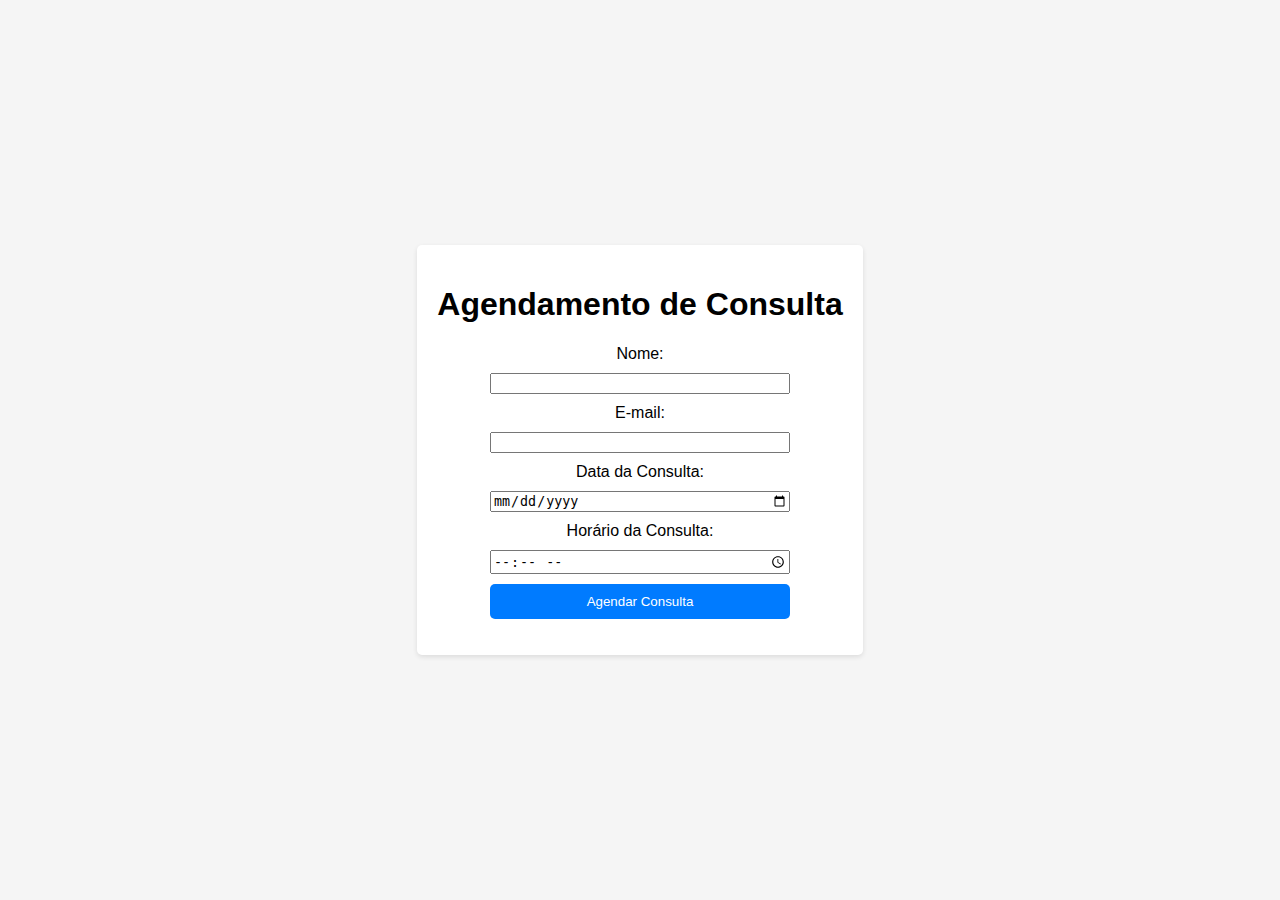
==== Agenda/index.html @ 99e46c62 "Pagina de agendamento" ====
<!DOCTYPE html>
<html lang="en">
<head>
    <meta charset="UTF-8">
    <meta name="viewport" content="width=device-width, initial-scale=1.0">
    <title>Agendamento de Consulta</title>
    <link rel="stylesheet" href="styles.css">
</head>
<body>
    <div class="container">
        <h1>Agendamento de Consulta</h1>
        <form id="appointment-form">
            <label for="name">Nome:</label>
            <input type="text" id="name" name="name" required>

            <label for="email">E-mail:</label>
            <input type="email" id="email" name="email" required>

            <label for="date">Data da Consulta:</label>
            <input type="date" id="date" name="date" required>

            <label for="time">Horário da Consulta:</label>
            <input type="time" id="time" name="time" required>

            <button type="submit">Agendar Consulta</button>
        </form>
        <p id="confirmation-message"></p>
    </div>
    <script src="script.js"></script>
</body>
</html>
---- Agenda/styles.css ----
body {
    font-family: Arial, sans-serif;
    background-color: #f5f5f5;
    margin: 0;
    padding: 0;
    display: flex;
    justify-content: center;
    align-items: center;
    min-height: 100vh;
}

.container {
    background-color: #fff;
    padding: 20px;
    border-radius: 5px;
    box-shadow: 0 2px 5px rgba(0, 0, 0, 0.1);
    text-align: center;
}

form {
    display: flex;
    flex-direction: column;
    gap: 10px;
    max-width: 300px;
    margin: 0 auto;
}

label, input {
    display: block;
}

button {
    padding: 10px;
    background-color: #007bff;
    color: #fff;
    border: none;
    border-radius: 5px;
    cursor: pointer;
    transition: background-color 0.3s;
}

button:hover {
    background-color: #0056b3;
}

#confirmation-message {
    font-weight: bold;
    color: green;
    margin-top: 10px;
}
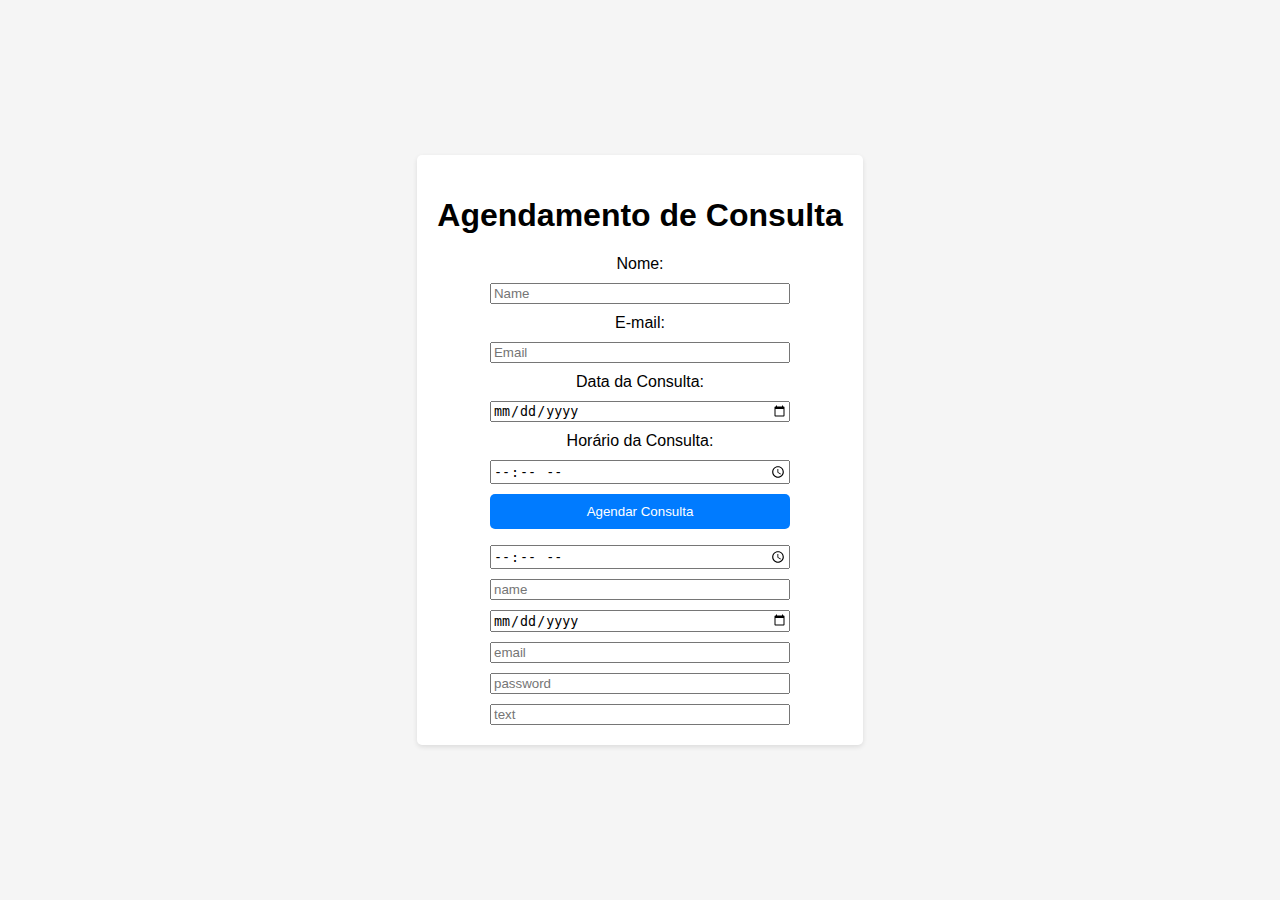
==== commit 968cece2: "Pagina de agendamento AT" ====
--- a/Agenda/index.html
+++ b/Agenda/index.html
@@ -11,10 +11,10 @@
         <h1>Agendamento de Consulta</h1>
         <form id="appointment-form">
             <label for="name">Nome:</label>
-            <input type="text" id="name" name="name" required>
+            <input type="text" id="name" name="name" placeholder="Name" required>
 
             <label for="email">E-mail:</label>
-            <input type="email" id="email" name="email" required>
+            <input type="email" id="email" name="email" placeholder="Email" required>
 
             <label for="date">Data da Consulta:</label>
             <input type="date" id="date" name="date" required>
@@ -22,9 +22,22 @@
             <label for="time">Horário da Consulta:</label>
             <input type="time" id="time" name="time" required>
 
+
             <button type="submit">Agendar Consulta</button>
         </form>
         <p id="confirmation-message"></p>
+
+
+        <form >
+            <input type="time" name="time" placeholder="time">
+            <input type="name" name="name" placeholder="name">
+            <input type="date" name="date" placeholder="date">
+            <input type="email" name="email" placeholder="email">
+            <input type="password" name="password" placeholder="password">
+            <input type="text" name="text" placeholder="text">
+
+
+        </form>
     </div>
     <script src="script.js"></script>
 </body>
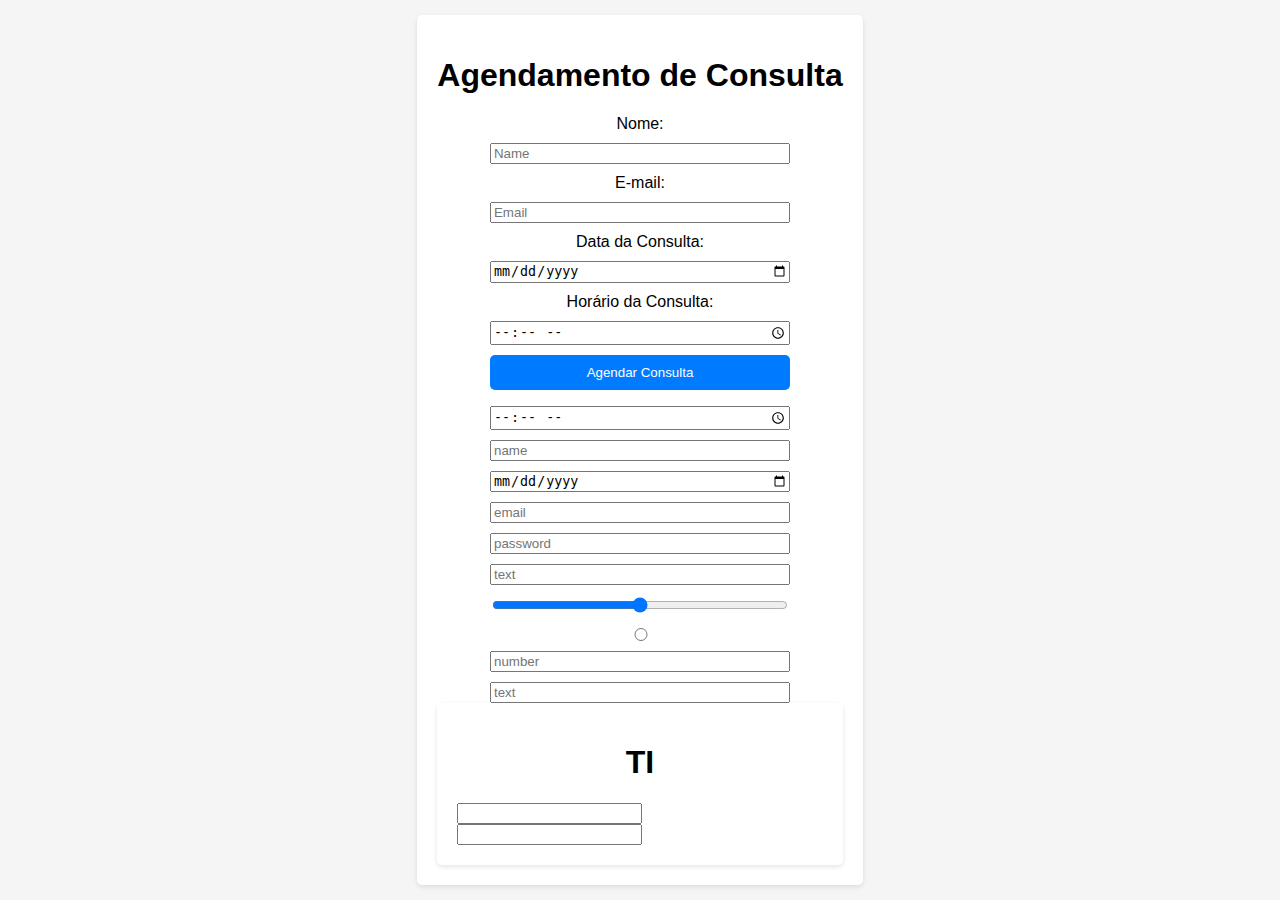
==== commit 891ccce8: "Pagina de agendamento AT" ====
--- a/Agenda/index.html
+++ b/Agenda/index.html
@@ -35,9 +35,20 @@
             <input type="email" name="email" placeholder="email">
             <input type="password" name="password" placeholder="password">
             <input type="text" name="text" placeholder="text">
+            <input type="range" name="range" placeholder="range">
+            <input type="radio" name="radio" placeholder="radio">
+            <input type="number" name="number" placeholder="number">
+            <input type="text" name="text" placeholder="text">
 
 
         </form>
+
+        <div class="container" >
+            <h1 contenteditable="true"> TI</h1>
+
+            <input type="text" spellcheck="true">
+            <input type="text" spellcheck="false">
+        </div>
     </div>
     <script src="script.js"></script>
 </body>
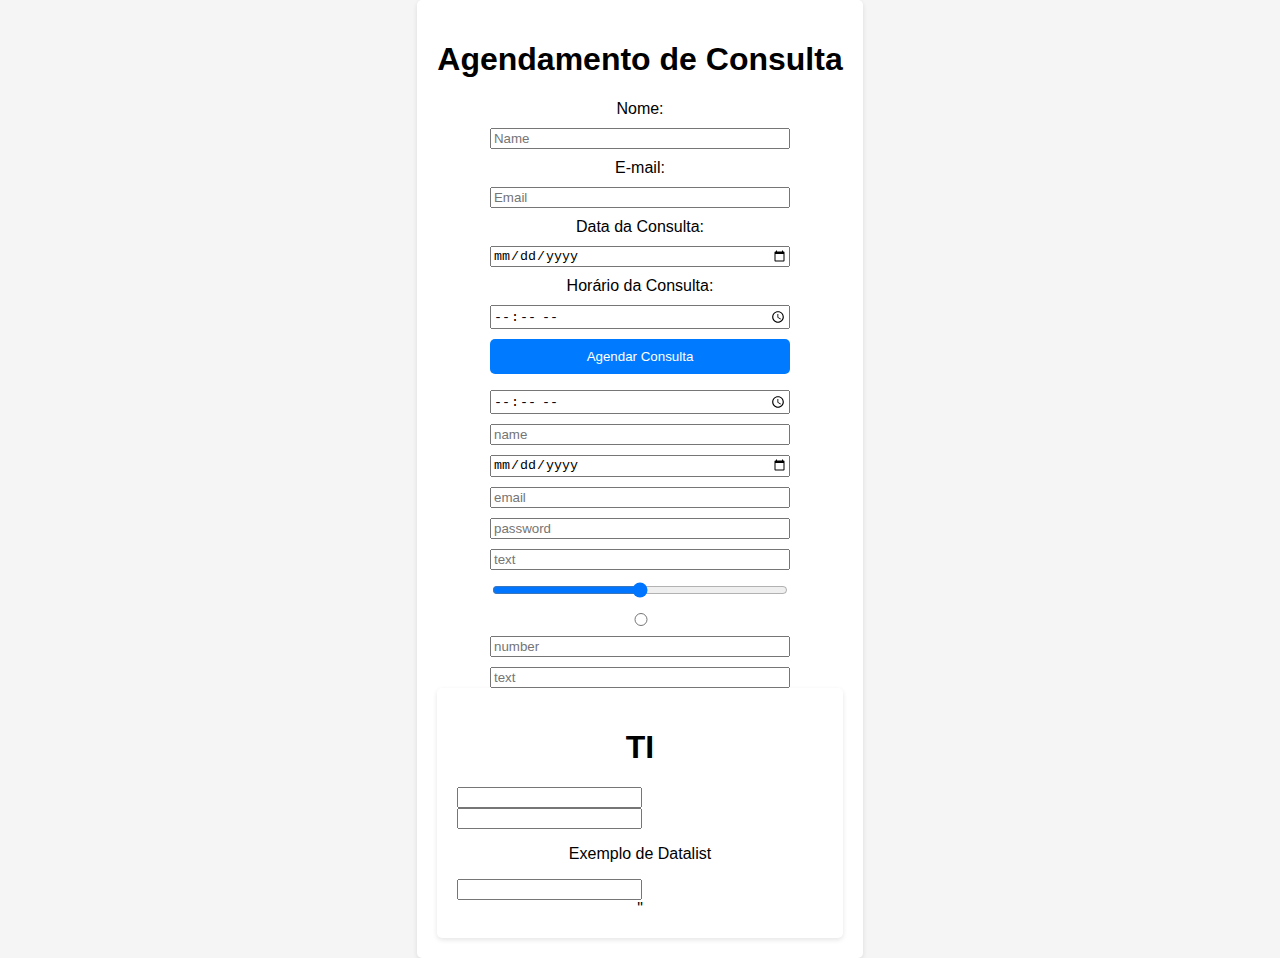
==== commit 9dcb41c4: "Pagina de agendamento datalist" ====
--- a/Agenda/index.html
+++ b/Agenda/index.html
@@ -48,6 +48,14 @@
 
             <input type="text" spellcheck="true">
             <input type="text" spellcheck="false">
+            <p> Exemplo de Datalist</p>
+            <input type="text" list="frutas"/>
+            <datalist id="frutas">
+                <option value="Abacate"></option>
+                <option value="Abacaxi"></option>
+                <option value="Banana"></option>
+                <option value="Mamão"></option>
+            </datalist>"
         </div>
     </div>
     <script src="script.js"></script>
